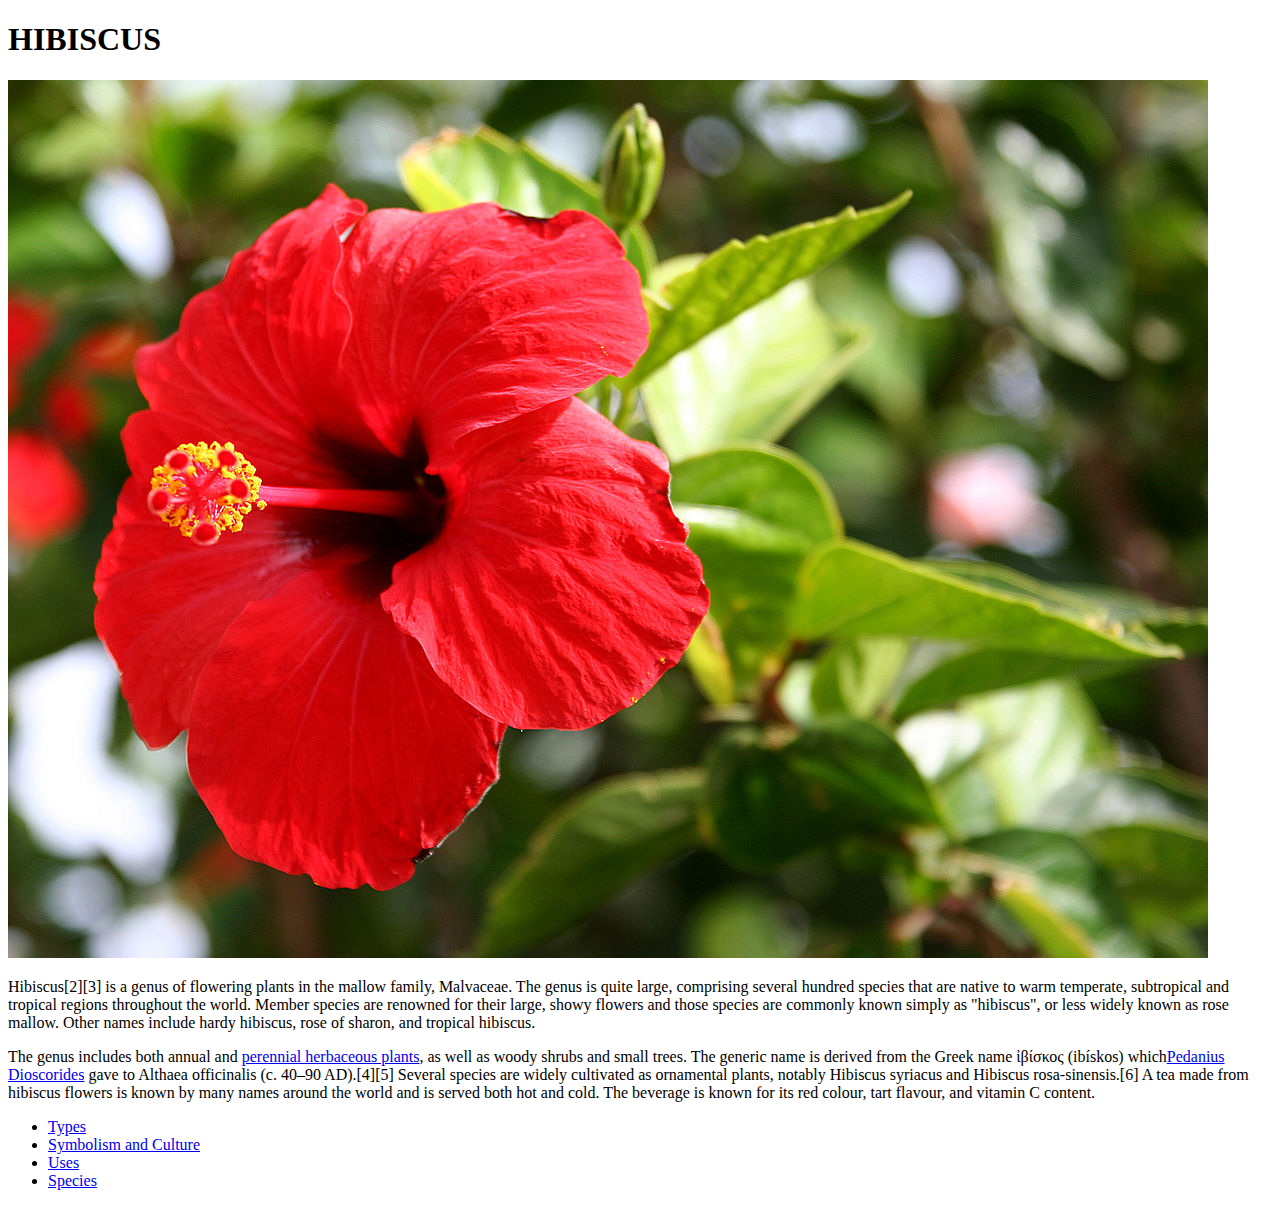
==== index.html @ ad4b3d23 "Update index.html" ====
<!DOCTYPE html>
<html>
 <head>
  <title>Webpage</title>
 </head>
 <body>
   <h1 style="text allign:center"font-size:100px";>HIBISCUS</h1>
   <img src="Hibiscus.jpg"width=1200x892px"/>
   <p>Hibiscus[2][3] is a genus of flowering plants in the mallow family, Malvaceae. The genus is quite large, comprising several hundred species that are native to warm temperate, subtropical and tropical regions throughout the world. Member species are renowned for their large, showy flowers and those species are commonly known simply as "hibiscus", or less widely known as rose mallow. Other names include hardy hibiscus, rose of sharon, and tropical hibiscus.</p>
   <p>The genus includes both annual and <a href="https://www.britannica.com/plant/herbaceous-perennial">perennial herbaceous plants<a/>, as well as woody shrubs and small trees. The generic name is derived from the Greek name ἰβίσκος (ibískos) which<a href="https://en.m.wikipedia.org/wiki/Pedanius_Dioscorides">Pedanius Dioscorides<a/> gave to Althaea officinalis (c. 40–90 AD).[4][5]
      Several species are widely cultivated as ornamental plants, notably Hibiscus syriacus and Hibiscus rosa-sinensis.[6]
      A tea made from hibiscus flowers is known by many names around the world and is served both hot and cold. The beverage is known for its red colour, tart flavour, and vitamin C content.</p>
   <ul>
   <li><a href="types.html">Types<a/></li>
   <li><a href="symbolism.html">Symbolism and Culture<a/></li>
   <li><a href="uses.html">Uses<a/></li>
   <li><a href="table.html">Species<a/></li>
 </body>
</html>
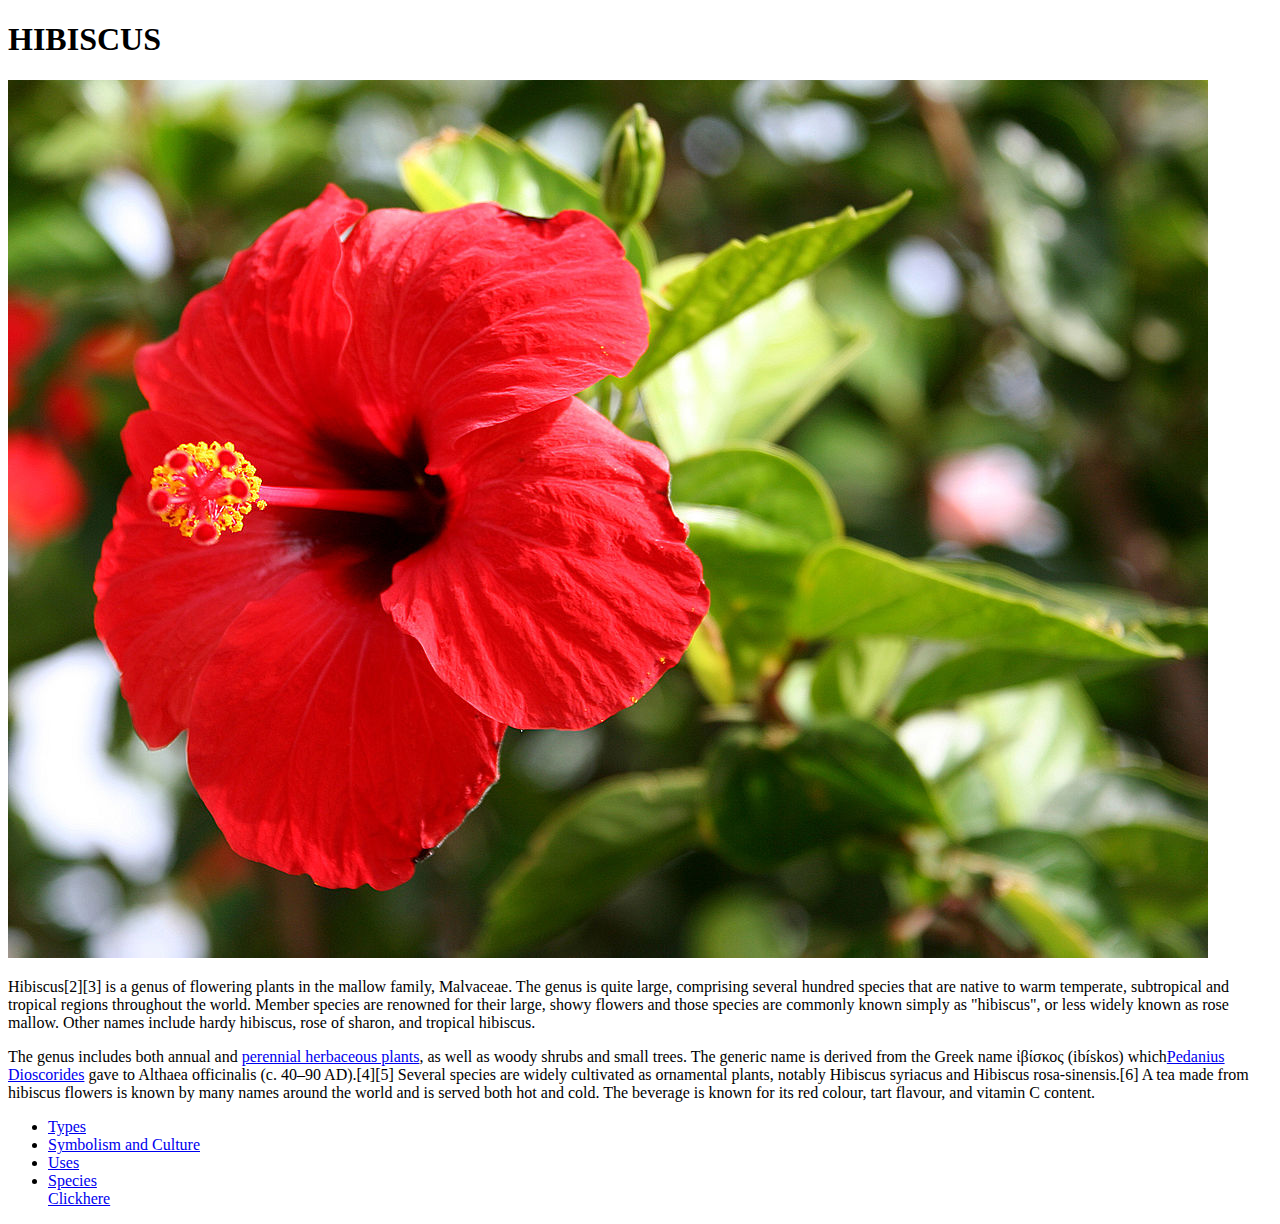
==== commit da34113d: "Update index.html" ====
--- a/index.html
+++ b/index.html
@@ -15,5 +15,6 @@
    <li><a href="symbolism.html">Symbolism and Culture<a/></li>
    <li><a href="uses.html">Uses<a/></li>
    <li><a href="table.html">Species<a/></li>
+ <a href="clickhere.html">Clickhere<a/>
  </body>
 </html>
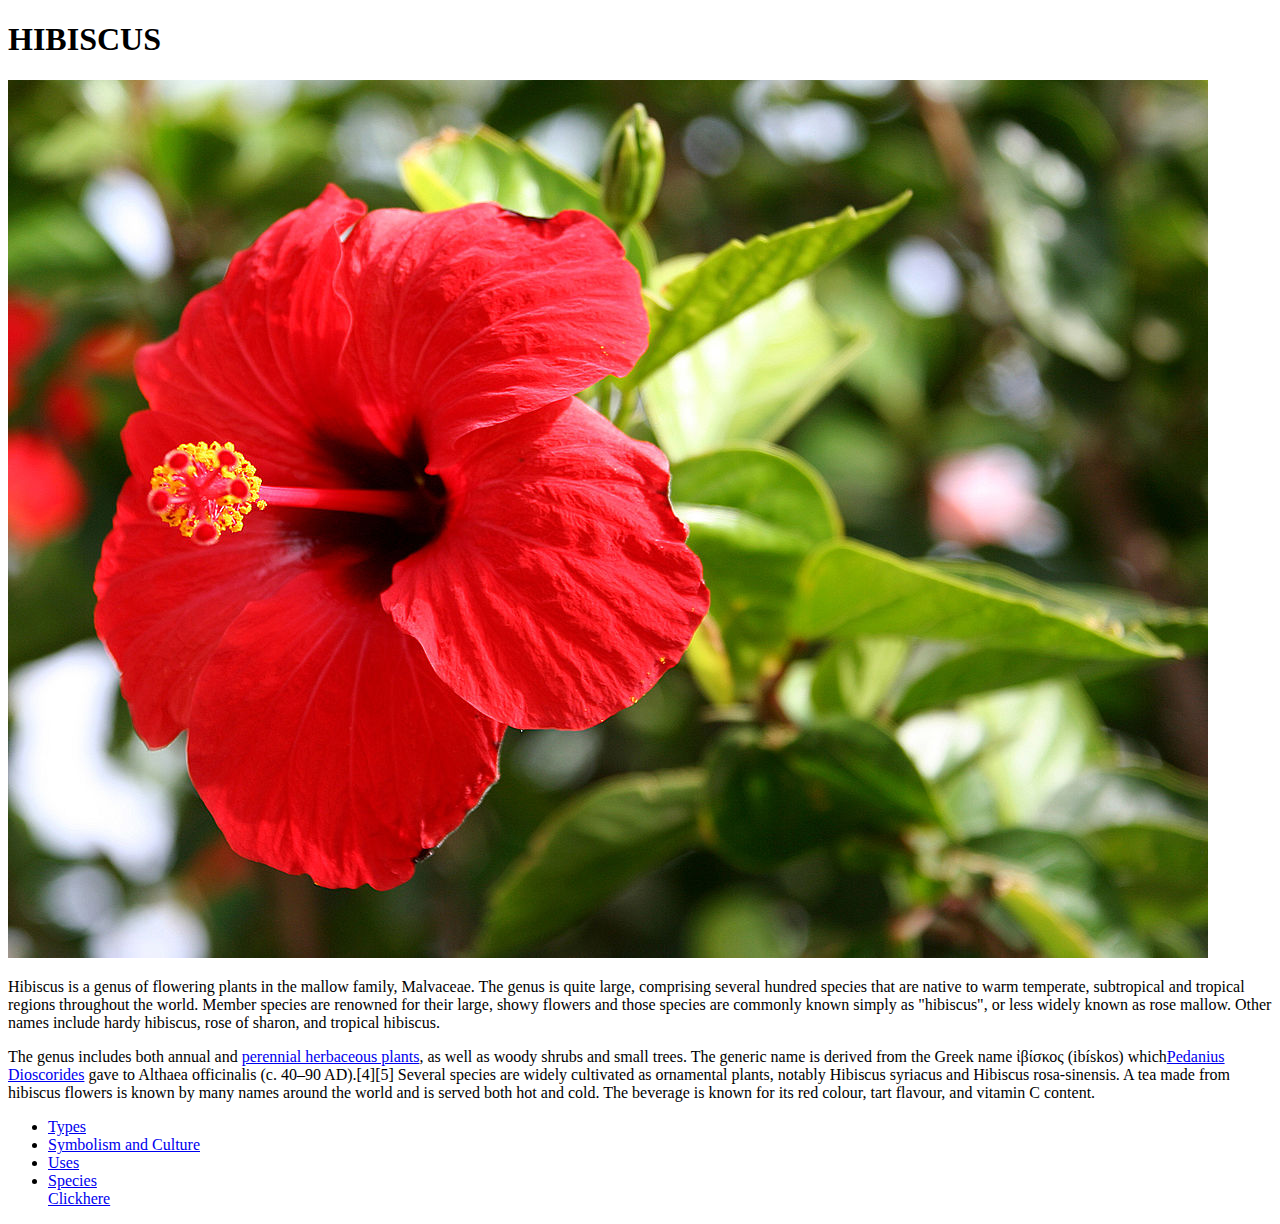
==== commit ab9ae579: "Update index.html" ====
--- a/index.html
+++ b/index.html
@@ -1,14 +1,15 @@
 <!DOCTYPE html>
 <html>
  <head>
-  <title>Webpage</title>
+  <link re="stylesheet" type="text/css"=href="style.css"/>
+  <title>Flower-Hibiscus</title>
  </head>
  <body>
    <h1 style="text allign:center"font-size:100px";>HIBISCUS</h1>
    <img src="Hibiscus.jpg"width=1200x892px"/>
-   <p>Hibiscus[2][3] is a genus of flowering plants in the mallow family, Malvaceae. The genus is quite large, comprising several hundred species that are native to warm temperate, subtropical and tropical regions throughout the world. Member species are renowned for their large, showy flowers and those species are commonly known simply as "hibiscus", or less widely known as rose mallow. Other names include hardy hibiscus, rose of sharon, and tropical hibiscus.</p>
+   <p>Hibiscus is a genus of flowering plants in the mallow family, Malvaceae. The genus is quite large, comprising several hundred species that are native to warm temperate, subtropical and tropical regions throughout the world. Member species are renowned for their large, showy flowers and those species are commonly known simply as "hibiscus", or less widely known as rose mallow. Other names include hardy hibiscus, rose of sharon, and tropical hibiscus.</p>
    <p>The genus includes both annual and <a href="https://www.britannica.com/plant/herbaceous-perennial">perennial herbaceous plants<a/>, as well as woody shrubs and small trees. The generic name is derived from the Greek name ἰβίσκος (ibískos) which<a href="https://en.m.wikipedia.org/wiki/Pedanius_Dioscorides">Pedanius Dioscorides<a/> gave to Althaea officinalis (c. 40–90 AD).[4][5]
-      Several species are widely cultivated as ornamental plants, notably Hibiscus syriacus and Hibiscus rosa-sinensis.[6]
+      Several species are widely cultivated as ornamental plants, notably Hibiscus syriacus and Hibiscus rosa-sinensis.
       A tea made from hibiscus flowers is known by many names around the world and is served both hot and cold. The beverage is known for its red colour, tart flavour, and vitamin C content.</p>
    <ul>
    <li><a href="types.html">Types<a/></li>
--- a/style.css
+++ b/style.css
@@ -0,0 +1,5 @@
+
+ h1{
+ text-allign:center:
+ color:#800000 
+ }
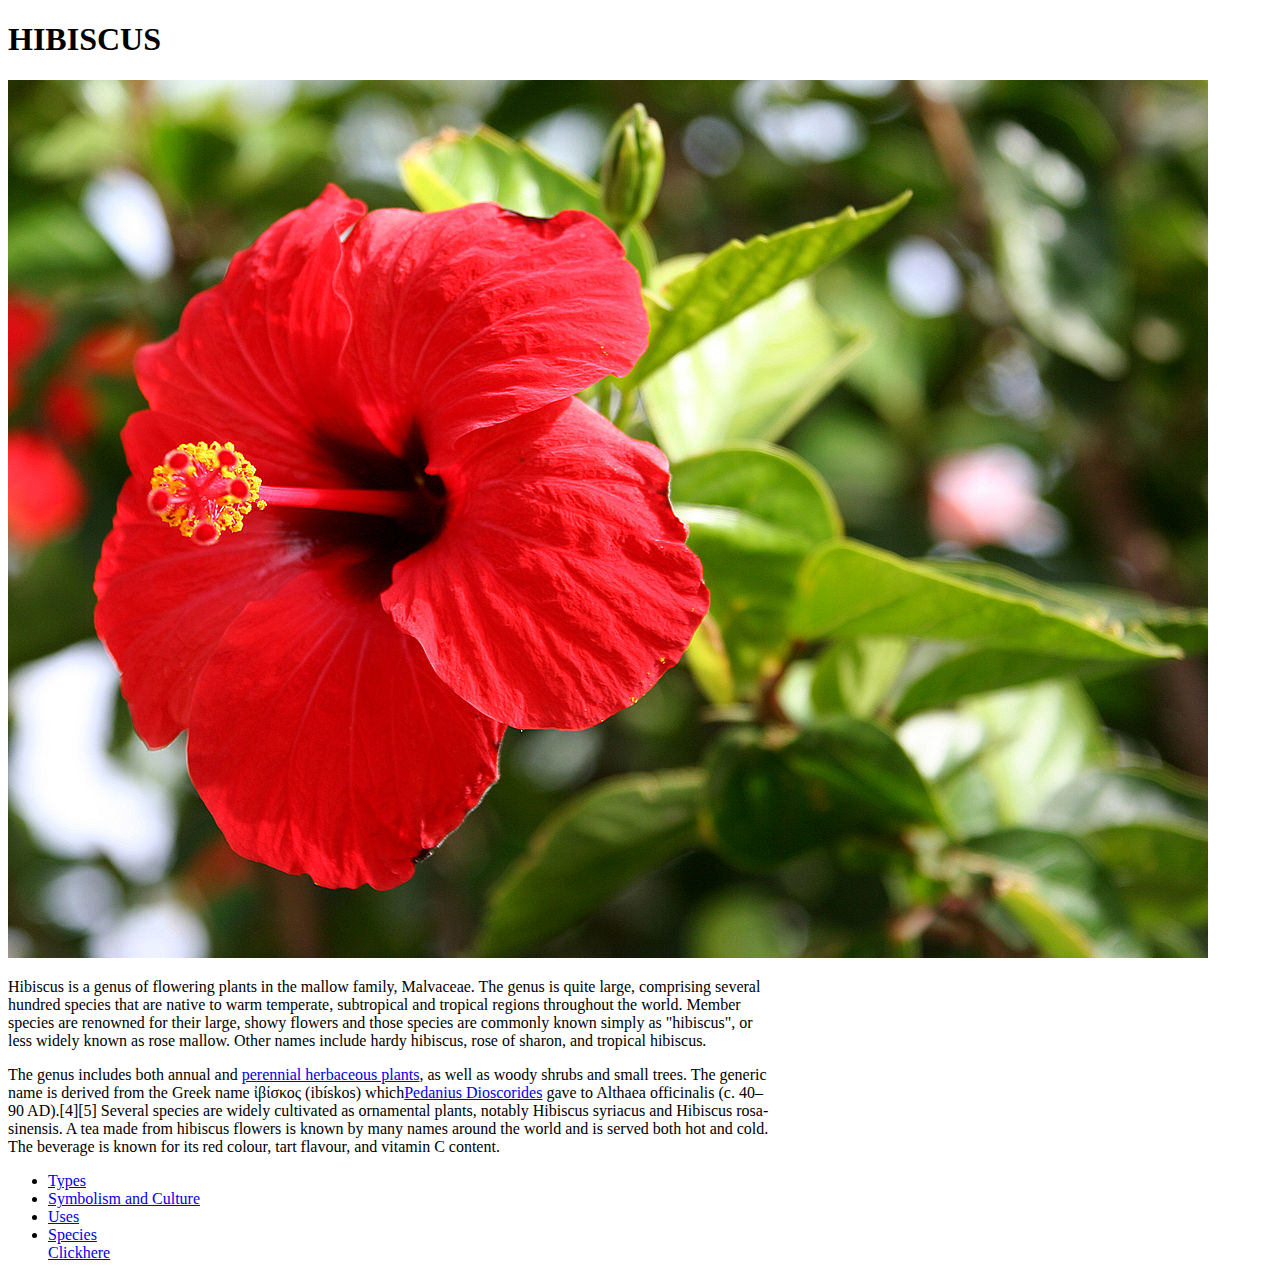
==== commit e571aaf2: "Update index.html" ====
--- a/index.html
+++ b/index.html
@@ -1,7 +1,7 @@
 <!DOCTYPE html>
 <html>
  <head>
-  <link re="stylesheet" type="text/css"=href="style.css"/>
+  <link rel="stylesheet" href="style.css"/>
   <title>Flower-Hibiscus</title>
  </head>
  <body>
--- a/style.css
+++ b/style.css
@@ -1,5 +1,7 @@
-
- h1{
- text-allign:center:
- color:#800000 
- }
+body{
+    width:60%;
+}
+h1{
+   text-align:center:
+   color:#FF00FF
+}
